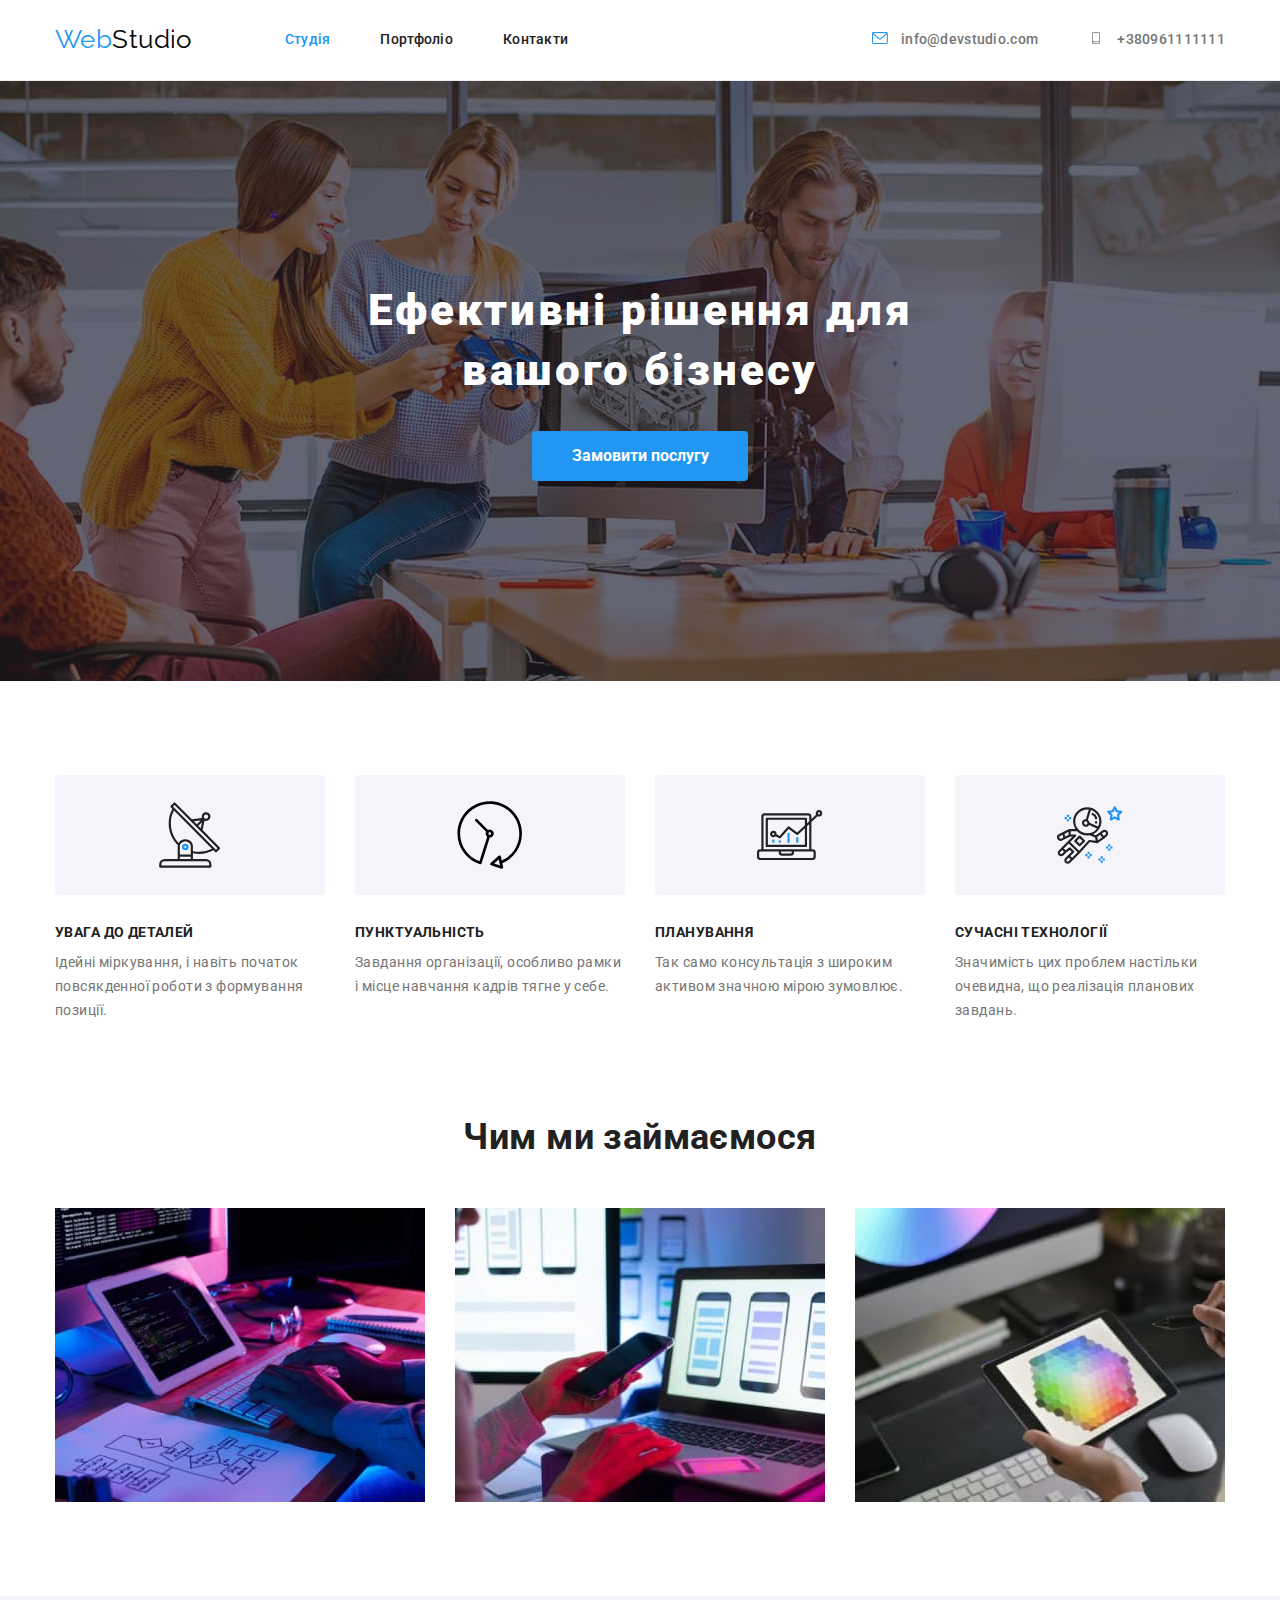
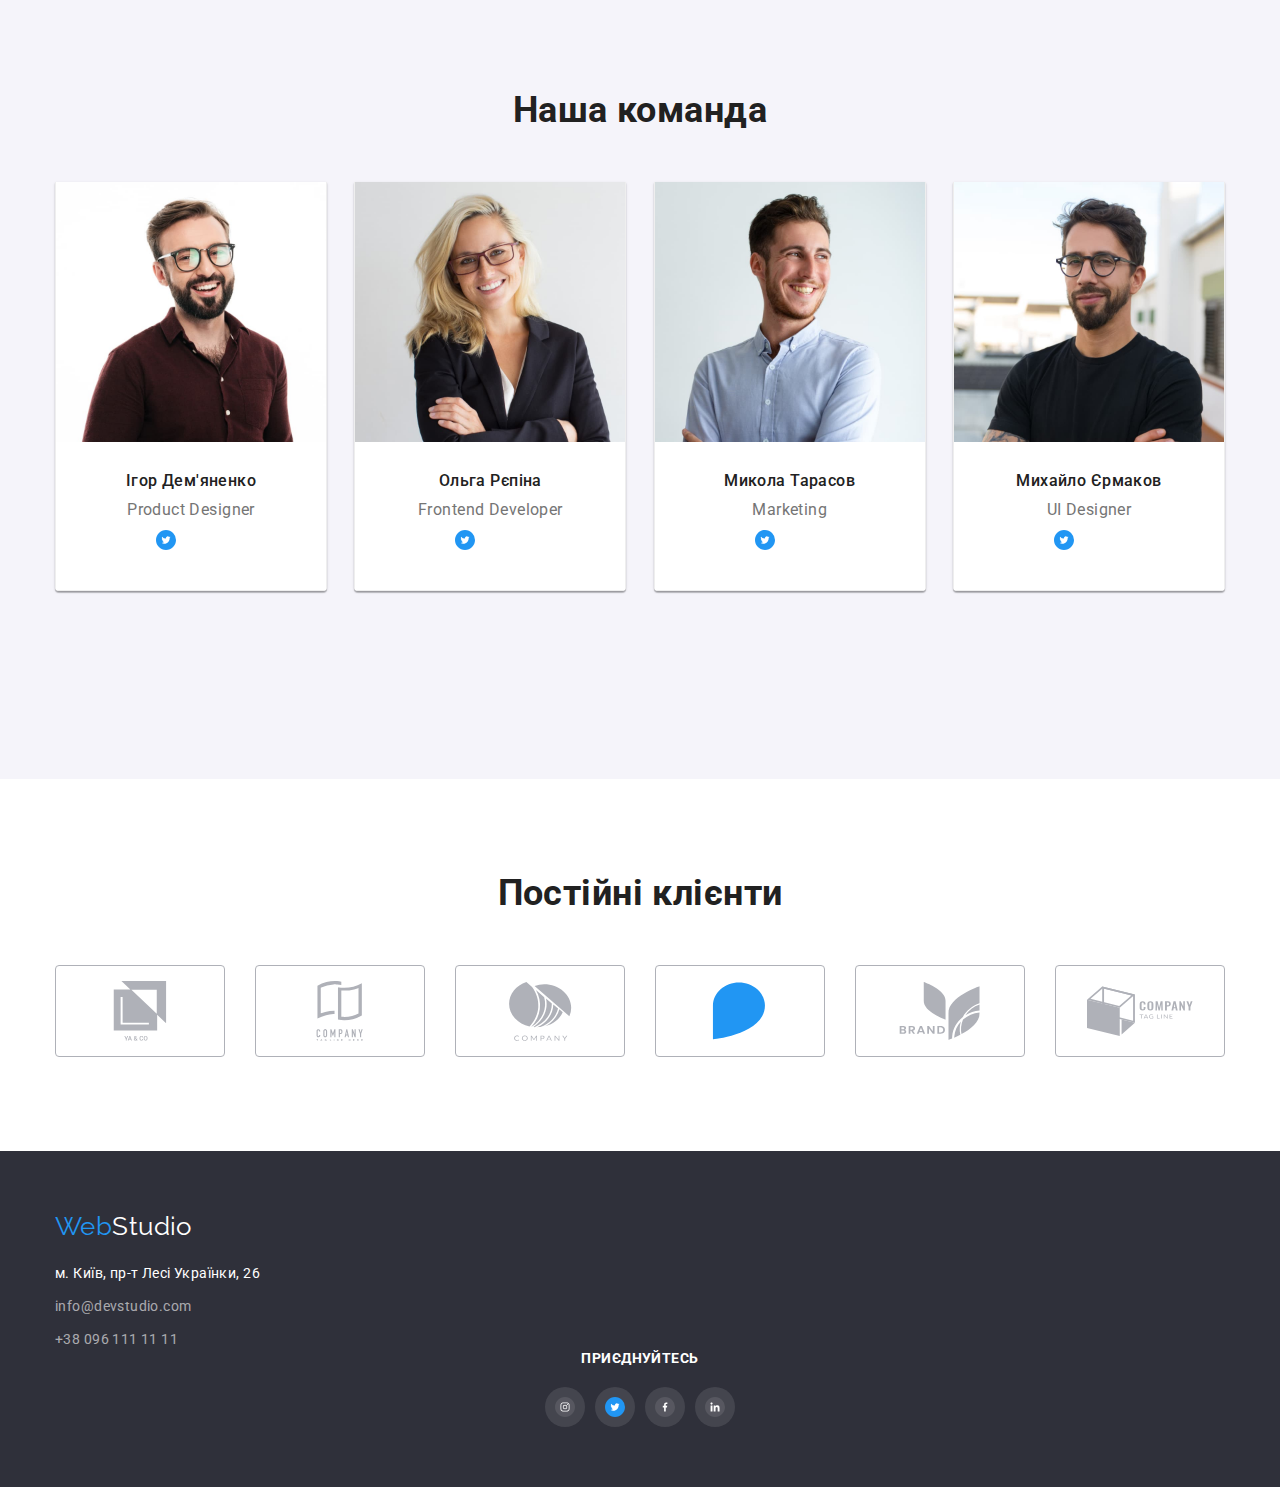
==== index.html @ 68fe1e09 "goit-markup-hw-04" ====
<!DOCTYPE html>
<html lang="uk">
  <head>
    <meta charset="UTF-8" />
    <meta http-equiv="X-UA-Compatible" content="IE=edge" />
    <meta name="viewport" content="width=device-width, initial-scale=1.0" />
    <title>Студія</title>
    <link rel="preconnect" href="https://fonts.googleapis.com" />
    <link rel="preconnect" href="https://fonts.gstatic.com" crossorigin />
    <link
      href="https://fonts.googleapis.com/css2?family=Raleway:wght@700&family=Roboto:wght@400;500;700;900&display=swap"
      rel="stylesheet"
    />
    <link rel="stylesheet" href="./css/styles.css" />
  </head>

  <body>
    <!-- Header -->
    <header class="header-section">
      <div class="container main-nav">
        <nav class="nav">
          <a href="index.html" class="logo"
            >Web<span class="studio">Studio</span></a
          >
          <!--Menu-->
          <ul class="list site-nav">
            <li class="point">
              <a href="index.html" class="link current">Студія</a>
            </li>
            <li class="point">
              <a href="portfolio.html" class="link">Портфоліо</a>
            </li>
            <li class="point">
              <a href="index.html" class="link">Контакти</a>
            </li>
          </ul>
        </nav>
        <ul class="contacts-nav list">
          <li class="point">
            <a href="“mailto:info@devstudio.com”" class="contacts">
              <svg class="contact-icon list" width="16px" height="12px">
                <use href="./images/icons.svg.svg#icon-mail"></use>
              </svg>
              info@devstudio.com</a
            >
          </li>
          <li class="point">
            <a href="“tel:+380961111111”" class="contacts">
              <svg class="contact-icon list" width="16px" height="12px">
                <use href="./images/icons.svg.svg#icon-smartphone"></use>
              </svg>
              +380961111111</a
            >
          </li>
        </ul>
      </div>
    </header>
    <main>
      <section class="hero overlay">
        <div>
          <h1 class="hero-title">
            Ефективні рішення для<br />
            вашого бізнесу
          </h1>
          <button type="button" class="button-second">Замовити послугу</button>
        </div>
      </section>
      <section class="features">
        <div class="container">
          <h2 class="visually-hidden">Переваги</h2>
          <ul class="features-list list">
            <li class="point">
              <div class="icon-features">
                <svg class="" width="65.32px" height="70px">
                  <use href="./images/icons.svg.svg#icon-antenna"></use>
                </svg>
              </div>
              <h3 class="title">УВАГА ДО ДЕТАЛЕЙ</h3>
              <p>
                Ідейні міркування, і навіть початок повсякденної роботи з
                формування позиції.
              </p>
            </li>
            <li class="point">
              <div class="icon-features">
                <svg class="" width="65.32px" height="70px">
                  <use href="./images/icons.svg.svg#icon-vector"></use>
                </svg>
              </div>
              <h3 class="title">ПУНКТУАЛЬНІСТЬ</h3>
              <p>
                Завдання організації, особливо рамки і місце навчання кадрів
                тягне у себе.
              </p>
            </li>
            <li class="point">
              <div class="icon-features">
                <svg class="" width="65.32px" height="70px">
                  <use href="./images/icons.svg.svg#icon-diagram"></use>
                </svg>
              </div>
              <h3 class="title">ПЛАНУВАННЯ</h3>
              <p>
                Так само консультація з широким активом значною мірою зумовлює.
              </p>
            </li>
            <li class="point">
              <div class="icon-features">
                <svg class="" width="65.32px" height="70px">
                  <use href="./images/icons.svg.svg#icon-astronaut"></use>
                </svg>
              </div>
              <h3 class="title">СУЧАСНІ ТЕХНОЛОГІЇ</h3>
              <p>
                Значимість цих проблем настільки очевидна, що реалізація
                планових завдань.
              </p>
            </li>
          </ul>
        </div>
      </section>
      <section class="aboutstudio">
        <div class="container">
          <h2 class="second-title">Чим ми займаємося</h2>
          <ul class="about-list list">
            <li class="about-point">
              <img src="./images/box1.jpg" alt="box1" width="370" />
            </li>
            <li class="about-point">
              <img src="./images/box2.jpg" alt="box2" width="370" />
            </li>
            <li class="about-point">
              <img src="./images/box3.jpg" alt="box3" width="370" />
            </li>
          </ul>
        </div>
      </section>
      <section class="aboutworkers">
        <div class="container">
          <h2 class="second-title">Наша команда</h2>
          <div class="team-group">
            <ul class="team-list list">
              <li class="point-worker">
                <img
                  class="worker-image"
                  src="./images/img.jpg"
                  alt="Ігор"
                  width="270"
                />
                <div class="worker">
                  <h3 class="title">Ігор Дем'яненко</h3>
                  <p class="profession">Product Designer</p>
                  <ul class="social-list list">
                    <li class="social-item">
                      <a href="" class="social-link">
                        <svg class="" width="20px" height="20px">
                          <use
                            href="./images/icons.svg.svg#icon-instagram"
                          ></use>
                        </svg>
                      </a>
                    </li>
                    <li class="social-item">
                      <a href="" class="social-link">
                        <svg class="" width="20px" height="20px">
                          <use href="./images/icons.svg.svg#icon-twitter"></use>
                        </svg>
                      </a>
                    </li>
                    <li class="social-item">
                      <a href="" class="social-link">
                        <svg class="" width="20px" height="20px">
                          <use
                            href="./images/icons.svg.svg#icon-facebook"
                          ></use>
                        </svg>
                      </a>
                    </li>
                    <li class="social-item">
                      <a href="" class="social-link">
                        <svg class="" width="20px" height="20px">
                          <use
                            href="./images/icons.svg.svg#icon-linkedin"
                          ></use>
                        </svg>
                      </a>
                    </li>
                  </ul>
                </div>
              </li>
              <li class="point-worker">
                <img
                  class="worker-image"
                  src="./images/img1.jpg"
                  alt="Ольга"
                  width="270"
                />
                <div class="worker">
                  <h3 class="title">Ольга Рєпіна</h3>
                  <p class="profession">Frontend Developer</p>
                  <ul class="social-list list">
                    <li class="social-item">
                      <a href="" class="social-link">
                        <svg class="" width="20px" height="20px">
                          <use
                            href="./images/icons.svg.svg#icon-instagram"
                          ></use>
                        </svg>
                      </a>
                    </li>
                    <li class="social-item">
                      <a href="" class="social-link">
                        <svg class="" width="20px" height="20px">
                          <use href="./images/icons.svg.svg#icon-twitter"></use>
                        </svg>
                      </a>
                    </li>
                    <li class="social-item">
                      <a href="" class="social-link">
                        <svg class="" width="20px" height="20px">
                          <use
                            href="./images/icons.svg.svg#icon-facebook"
                          ></use>
                        </svg>
                      </a>
                    </li>
                    <li class="social-item">
                      <a href="" class="social-link">
                        <svg class="" width="20px" height="20px">
                          <use
                            href="./images/icons.svg.svg#icon-linkedin"
                          ></use>
                        </svg>
                      </a>
                    </li>
                  </ul>
                </div>
              </li>
              <li class="point-worker">
                <img
                  class="worker-image"
                  src="./images/img2.jpg"
                  alt="Микола"
                  width="270"
                />
                <div class="worker">
                  <h3 class="title">Микола Тарасов</h3>
                  <p class="profession">Marketing</p>
                  <ul class="social-list list">
                    <li class="social-item">
                      <a href="" class="social-link">
                        <svg class="" width="20px" height="20px">
                          <use
                            href="./images/icons.svg.svg#icon-instagram"
                          ></use>
                        </svg>
                      </a>
                    </li>
                    <li class="social-item">
                      <a href="" class="social-link">
                        <svg class="" width="20px" height="20px">
                          <use href="./images/icons.svg.svg#icon-twitter"></use>
                        </svg>
                      </a>
                    </li>
                    <li class="social-item">
                      <a href="" class="social-link">
                        <svg class="" width="20px" height="20px">
                          <use
                            href="./images/icons.svg.svg#icon-facebook"
                          ></use>
                        </svg>
                      </a>
                    </li>
                    <li class="social-item">
                      <a href="" class="social-link">
                        <svg class="" width="20px" height="20px">
                          <use
                            href="./images/icons.svg.svg#icon-linkedin"
                          ></use>
                        </svg>
                      </a>
                    </li>
                  </ul>
                </div>
              </li>
              <li class="point-worker">
                <img
                  class="worker-image"
                  src="./images/img3.jpg"
                  alt="Михайло"
                  width="270"
                />
                <div class="worker">
                  <h3 class="title">Михайло Єрмаков</h3>
                  <p class="profession">UI Designer</p>
                  <ul class="social-list list">
                    <li class="social-item">
                      <a href="" class="social-link">
                        <svg class="" width="20px" height="20px">
                          <use
                            href="./images/icons.svg.svg#icon-instagram"
                          ></use>
                        </svg>
                      </a>
                    </li>
                    <li class="social-item">
                      <a href="" class="social-link">
                        <svg class="" width="20px" height="20px">
                          <use href="./images/icons.svg.svg#icon-twitter"></use>
                        </svg>
                      </a>
                    </li>
                    <li class="social-item">
                      <a href="" class="social-link">
                        <svg class="" width="20px" height="20px">
                          <use
                            href="./images/icons.svg.svg#icon-facebook"
                          ></use>
                        </svg>
                      </a>
                    </li>
                    <li class="social-item">
                      <a href="" class="social-link">
                        <svg class="" width="20px" height="20px">
                          <use
                            href="./images/icons.svg.svg#icon-linkedin"
                          ></use>
                        </svg>
                      </a>
                    </li>
                  </ul>
                </div>
              </li>
            </ul>
          </div>
        </div>
      </section>
      <section class="clients section">
        <div class="container">
          <h2 class="second-title">Постійні клієнти</h2>
          <ul class="clients-list list">
            <li class="clients-item">
              <a href="" class="clients-link">
                <svg class="" width="106px" height="60px">
                  <use href="./images/icons.svg.svg#icon-group"></use>
                </svg>
              </a>
            </li>
            <li class="clients-item">
              <a href="" class="clients-link">
                <svg class="" width="106px" height="60px">
                  <use href="./images/icons.svg.svg#icon-group1"></use>
                </svg>
              </a>
            </li>
            <li class="clients-item">
              <a href="" class="clients-link">
                <svg class="" width="106px" height="60px">
                  <use href="./images/icons.svg.svg#icon-group2"></use>
                </svg>
              </a>
            </li>
            <li class="clients-item">
              <a href="" class="clients-link">
                <svg class="" width="106px" height="60px">
                  <use href="./images/icons.svg.svg#icon-group3"></use>
                </svg>
              </a>
            </li>
            <li class="clients-item">
              <a href="" class="clients-link">
                <svg class="" width="106px" height="60px">
                  <use href="./images/icons.svg.svg#icon-group4"></use>
                </svg>
              </a>
            </li>
            <li class="clients-item">
              <a href="" class="clients-link">
                <svg class="" width="106px" height="60px">
                  <use href="./images/icons.svg.svg#icon-group5"></use>
                </svg>
              </a>
            </li>
          </ul>
        </div>
      </section>
    </main>
    <footer class="footer">
      <div class="container">
        <div class="footer-contact">
          <a href="index.html" class="logo"
            >Web<span class="studio">Studio</span></a
          >
          <address>
            <ul class="contact list">
              <li class="address-footer list">
                <a
                  href="https://goo.gl/maps/FLeEGHx3J3ZAgPzL9"
                  target="_blank"
                  rel="noopener noreferrer nofollow"
                  >м. Київ, пр-т Лесі Українки, 26</a
                >
              </li>
              <li class="mailme-footer list">
                <a href="mailto:info@devstudio.com">info@devstudio.com</a>
              </li>
              <li class="contacts-footer list">
                <a href="tel:+38 096 111 11 11">+38 096 111 11 11</a>
              </li>
            </ul>
          </address>
        </div>
        <div class="footer-social">
          <h2 class="second-title">приєднуйтесь</h2>
          <ul class="social-list list">
            <li class="social-item">
              <a href="" class="social-link">
                <svg class="" width="20px" height="20px">
                  <use href="./images/icons.svg.svg#icon-instagram"></use>
                </svg>
              </a>
            </li>
            <li class="social-item">
              <a href="" class="social-link">
                <svg class="" width="20px" height="20px">
                  <use href="./images/icons.svg.svg#icon-twitter"></use>
                </svg>
              </a>
            </li>
            <li class="social-item">
              <a href="" class="social-link">
                <svg class="" width="20px" height="20px">
                  <use href="./images/icons.svg.svg#icon-facebook"></use>
                </svg>
              </a>
            </li>
            <li class="social-item">
              <a href="" class="social-link">
                <svg class="" width="20px" height="20px">
                  <use href="./images/icons.svg.svg#icon-linkedin"></use>
                </svg>
              </a>
            </li>
          </ul>
        </div>
      </div>
    </footer>
  </body>
</html>
---- css/styles.css ----
:root {
  --main-text-color: #757575;
  --title-text-color: #212121;
  --accent-color: #2196f3;
  --primary-color-white: #ffffff;
  --color-black: #000;
  --second-background-color: #f5f4fa;
  --footer-contact-color: rgba(255, 255, 255, 0.6);
  --first-background-color: #188ce8;
  --icon-color: #afb1b8;
}

*,
*::after,
*::before {
  box-sizing: inherit;
}

h1,
h2,
h3,
h4,
h5,
h6,
p {
  margin-top: 0;
}

img {
  display: block;
  max-width: 100%;
  height: auto;
}

html {
  box-sizing: border-box;
}

body {
  background: #ffffff;
  color: var(--main-text-color);
  font-size: 14px;
  font-family: "Roboto", sans-serif;
  letter-spacing: 0.03em;
  margin: 0px;
}

.logo {
  color: var(--accent-color);
  font-family: "Raleway", sans-serif;
  font-size: 26px;
  line-height: 1.19;
  text-decoration: none;
}

.studio {
  color: var(--color-black);
}

.list {
  list-style: none;
  padding: 0;
  margin: 0;
}

.section {
  padding-top: 94px;
  padding-bottom: 94px;
}

header {
  background-color: var(--primary-color-white);
  border-bottom: 1px solid #ececec;
}

.main-nav,
.site-nav,
.nav,
.contacts-nav {
  display: flex;
}

.main-nav {
  align-items: center;
}

.main-nav .logo {
  margin-right: 93px;
  padding-top: 24px;
  padding-bottom: 25px;
}

.site-nav .point a {
  display: block;
  padding-top: 32px;
  padding-bottom: 32px;
}

.site-nav .point + .point {
  margin-left: 50px;
}

.contacts-nav .point + .point {
  margin-left: 50px;
}

.contacts-nav {
  margin-left: auto;
}

.contacts-nav .contacts {
  display: block;
  padding-top: 32px;
  padding-bottom: 32px;
}

.site-nav .link {
  color: var(--title-text-color);
  font-weight: 500;
  line-height: 1.14;
  letter-spacing: 0.02em;
  text-decoration: none;
}

.site-nav .link:hover,
.site-nav .link:focus {
  color: var(--accent-color);
}

.site-nav .link.current {
  color: var(--accent-color);
}

.contacts-nav .contacts {
  color: var(--main-text-color);
  font-weight: 500;
  line-height: 1.14;
  letter-spacing: 0.02em;
  text-decoration: none;
}

.contacts-nav .contacts:hover,
.contacts-nav .contacts:focus {
  color: var(--accent-color);
}

.contact-icon {
  fill: currentColor;
  margin-right: 10px;
  align-items: center;
  justify-content: center;
}

.hero {
  padding-top: 200px;
  padding-bottom: 200px;
}

.hero {
  text-align: center;
  background: #2f303a;
}

.overlay {
  max-width: 1600px;
  height: 600px;
  margin-left: auto;
  margin-right: auto;
  background-image: linear-gradient(
      to right,
      rgba(47, 48, 58, 0.4),
      rgba(47, 48, 58, 0.4)
    ),
    url("../images/bcg.jpg");
  background-size: cover;
  background-repeat: no-repeat;
  background-position: center;
}

.hero-title {
  color: var(--primary-color-white);
  font-weight: 900;
  font-size: 44px;
  line-height: 1.36;
  letter-spacing: 0.06em;
  margin-top: 0;
  margin-bottom: 30px;
}

.hero .button {
  font-family: inherit;
  font-size: 16px;
  line-height: 1.87;
  letter-spacing: 0.06em;
  cursor: pointer;
  padding: 10px 32px;
  min-width: 216px;
  border: transparent;
}

.visually-hidden {
  position: absolute;
  width: 1px;
  height: 1px;
  margin: -1px;
  border: 0;
  padding: 0;
  white-space: nowrap;
  clip-path: inset(100%);
  clip: rect(0 0 0 0);
  overflow: hidden;
}

.features {
  padding-top: 94px;
  padding-bottom: 94px;
}

.features-list {
  display: flex;
}

.features-list .point + .point {
  margin-left: 30px;
}

.features-list .title {
  color: var(--title-text-color);
  font-size: 14px;
  line-height: 1.14;
  margin-top: 0;
  margin-bottom: 10px;
  min-width: 270px;
}

.features-list p {
  line-height: 1.71;
  margin-top: 0;
  margin-bottom: 0;
}

.icon-features {
  display: flex;
  margin-bottom: 30px;
  height: 120px;
  align-items: center;
  justify-content: center;
  background-color: var(--second-background-color);
  border-radius: 4px;
}

.aboutstudio {
  padding-bottom: 94px;
}

.aboutworkers {
  background: #f5f4fa;
  padding-top: 94px;
  padding-bottom: 94px;
}

.team-list {
  display: flex;
  justify-content: space-between;
}

.team-group .team-list .point + .point {
  margin-left: 30px;
}

.team-group .worker {
  padding-top: 30px;
  padding-bottom: 30px;
  background-color: var(--primary-color-white);
}

.second-title {
  color: var(--title-text-color);
  font-size: 36px;
  line-height: 1.16;
  text-decoration: none;
  text-align: center;
  margin-bottom: 50px;
}

.about-list {
  display: flex;
  justify-content: center;
}

.about-point:not(:last-child) {
  margin-right: 30px;
}

.point-worker {
  border: 1px solid #eeeeee;
  border-top: none;
  box-shadow: 0px 1px 3px rgba(0, 0, 0, 0.12), 0px 1px 1px rgba(0, 0, 0, 0.14),
    0px 2px 1px rgba(0, 0, 0, 0.2);
  border-radius: 0px 0px 4px 4px;
}

.team-list {
  padding-bottom: 94px;
}

.team-list .title {
  color: var(--title-text-color);
  font-weight: 500;
  font-size: 16px;
  line-height: 1.18;
  text-align: center;
  margin-top: 0;
  margin-bottom: 10px;
}

.profession {
  color: var(--main-text-color);
  font-weight: 400;
  font-size: 16px;
  line-height: 1.18;
}

.team-list p {
  font-size: 16px;
  line-height: 1.18;
  text-align: center;
  margin-top: 0;
  margin-bottom: 0;
}

.social-list {
  display: flex;
  justify-content: center;
}

.social-item + .social-item {
  margin-left: 10px;
}

.social-link {
  display: flex;
  width: 40px;
  height: 40px;
  justify-content: center;
  align-items: center;
  fill: var(--icon-color);
}

.social-link:hover,
.social-link:focus {
  cursor: pointer;
  background-color: var(--accent-color);
  border-radius: 50%;
  fill: var(--primary-color-white);
}

.clients-item + .clients-item {
  margin-left: 30px;
}

.clients-list {
  display: flex;
}

.clients-link {
  display: flex;
  width: 170px;
  height: 92px;
  justify-content: center;
  align-items: center;
  border: 1px solid var(--icon-color);
  border-radius: 4px;
  fill: var(--icon-color);
}

.clients-link:hover,
.clients-link:focus {
  cursor: pointer;
  border: 1px solid var(--accent-color);
  border-radius: 4px;
  fill: var(--accent-color);
}

.footer {
  background: #2f303a;
  padding-top: 60px;
  padding-bottom: 60px;
}

.footer .logo {
  display: inline-block;
  margin-bottom: 20px;
}

.footer .studio {
  color: var(--primary-color-white);
}

.contact.list a:hover,
.contact.list a:focus {
  color: var(--accent-color);
}

.footer .address-footer a {
  font-style: normal;
  color: var(--primary-color-white);
  line-height: 1.71;
  text-decoration: none;
}

.footer .contacts-footer a {
  font-style: normal;
  color: var(--footer-contact-color);
  line-height: 1.71;
  text-decoration: none;
}

.footer .mailme-footer a {
  font-style: normal;
  color: var(--footer-contact-color);
  line-height: 1.71;
  text-decoration: none;
}

.address-footer {
  margin-bottom: 9px;
}

.mailme-footer {
  margin-bottom: 9px;
}

.footer-contact {
  margin-right: 70px;
}

.footer .second-title {
  font-family: inherit;
  color: var(--primary-color-white);
  font-weight: 700;
  font-size: 14px;
  line-height: 1.14;
  letter-spacing: 0.03em;
  text-transform: uppercase;
  margin-bottom: 20px;
}

.footer-social .social-link {
  fill: var(--primary-color-white);
  background-color: rgba(255, 255, 255, 0.1);
  border-radius: 50%;
}

.footer-social .social-link:hover,
.footer-social .social-link:focus {
  cursor: pointer;
  background-color: var(--accent-color);
}

.button {
  color: var(--primary-color-white);
  background-color: var(--accent-color);
  font-family: inherit;
  cursor: pointer;
  display: inline-block;
  padding: 6px 22px;
  min-width: 73px;
  text-align: center;
}

.button-primary {
  color: var(--title-text-color);
  background-color: var(--second-bg-color);
  cursor: pointer;
  font-family: inherit;
  font-weight: 500;
  font-size: 16px;
  line-height: 1.62;
  padding: 6px 25px;

  border: 0;
  border-color: none;
  border-radius: 4px;
  background: #f5f5f5;
}

.button-second {
  font-family: inherit;
  color: var(--primary-color-white);
  background-color: var(--accent-color);
  cursor: pointer;
  font-size: 16px;
  line-height: 1.87;
  font-weight: 700;
  min-width: 216px;
  height: 50px;

  border: 1px transparent;
  justify-content: center;
  border-radius: 4px;
}

.hero .button-second:hover,
.hero .button-second:focus {
  background-color: var(--first-background-color);
  cursor: pointer;
}

.projects.list .point + .point {
  padding-left: 8px;
}

.projects.list .button {
  font-weight: 500;
  font-size: 16px;
  line-height: 1.62;
}

.projects.list .button-primary:hover,
.projects.list .button-primary:focus {
  color: var(--primary-color-white);
  background-color: var(--accent-color);
  cursor: pointer;
  border: none;
  box-shadow: 0px 3px 1px rgba(0, 0, 0, 0.1), 0px 1px 2px rgba(0, 0, 0, 0.08),
    0px 2px 2px rgba(0, 0, 0, 0.12);
}

.projects.list {
  display: flex;
  justify-content: center;
  margin-bottom: 50px;
}

.projects.list .button {
  border-color: transparent;
}

.applications {
  padding-top: 94px;
  padding-bottom: 94px;
}

.applications-list {
  display: flex;
  flex-wrap: wrap;
  gap: 30px;
  justify-content: center;
  align-content: center;
}

.applications-list a {
  text-decoration: none;
}

.applications-list .aboutapp {
  padding-top: 20px;
  padding-right: 24px;
  padding-bottom: 20px;
  padding-left: 24px;

  border-bottom: 1px solid #eeeeee;
  border-right: 1px solid #eeeeee;
  border-left: 1px solid #eeeeee;
}

.applications-list .point:nth-last-child(-n + 3) {
  margin-bottom: 0;
}

.applications-list .point:nth-child(3n) {
  margin-right: 0;
}

.applications-list .image {
  display: block;
}

.applications-list .point {
  width: calc((100% - 60px) / 3);
}

.applications-list .point {
  background: #ffffff;
}

.applications-list .second-title {
  color: var(--title-text-color);
  font-size: 18px;
  line-height: 2;
  font-family: inherit;
  letter-spacing: 0.06em;

  margin-bottom: 4px;
  text-align: left;
}

.applications-list .third-title {
  font-weight: 400;
  color: var(--main-text-color);
  font-size: 16px;
  font-family: inherit;

  line-height: 1.87;
  text-align: left;
}

.container {
  width: 1200px;
  padding-left: 15px;
  padding-right: 15px;
  margin-left: auto;
  margin-right: auto;
}
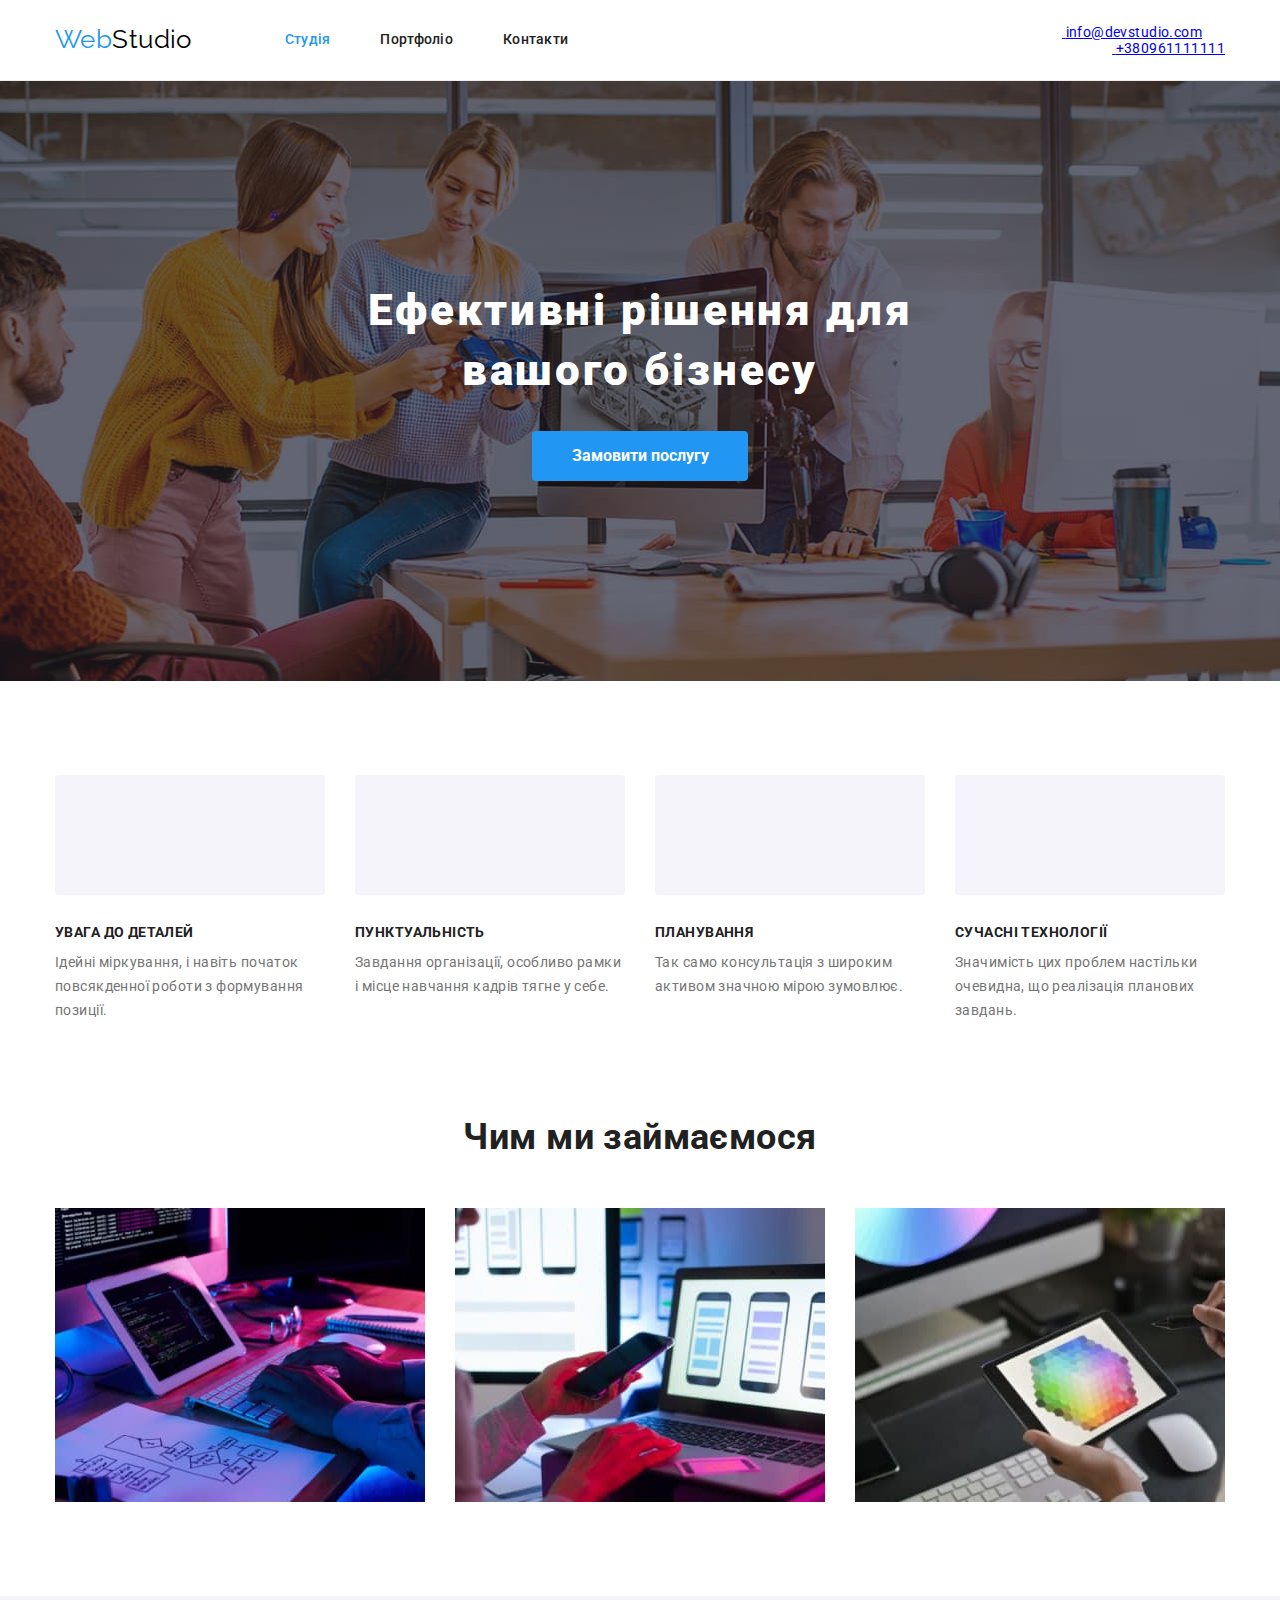
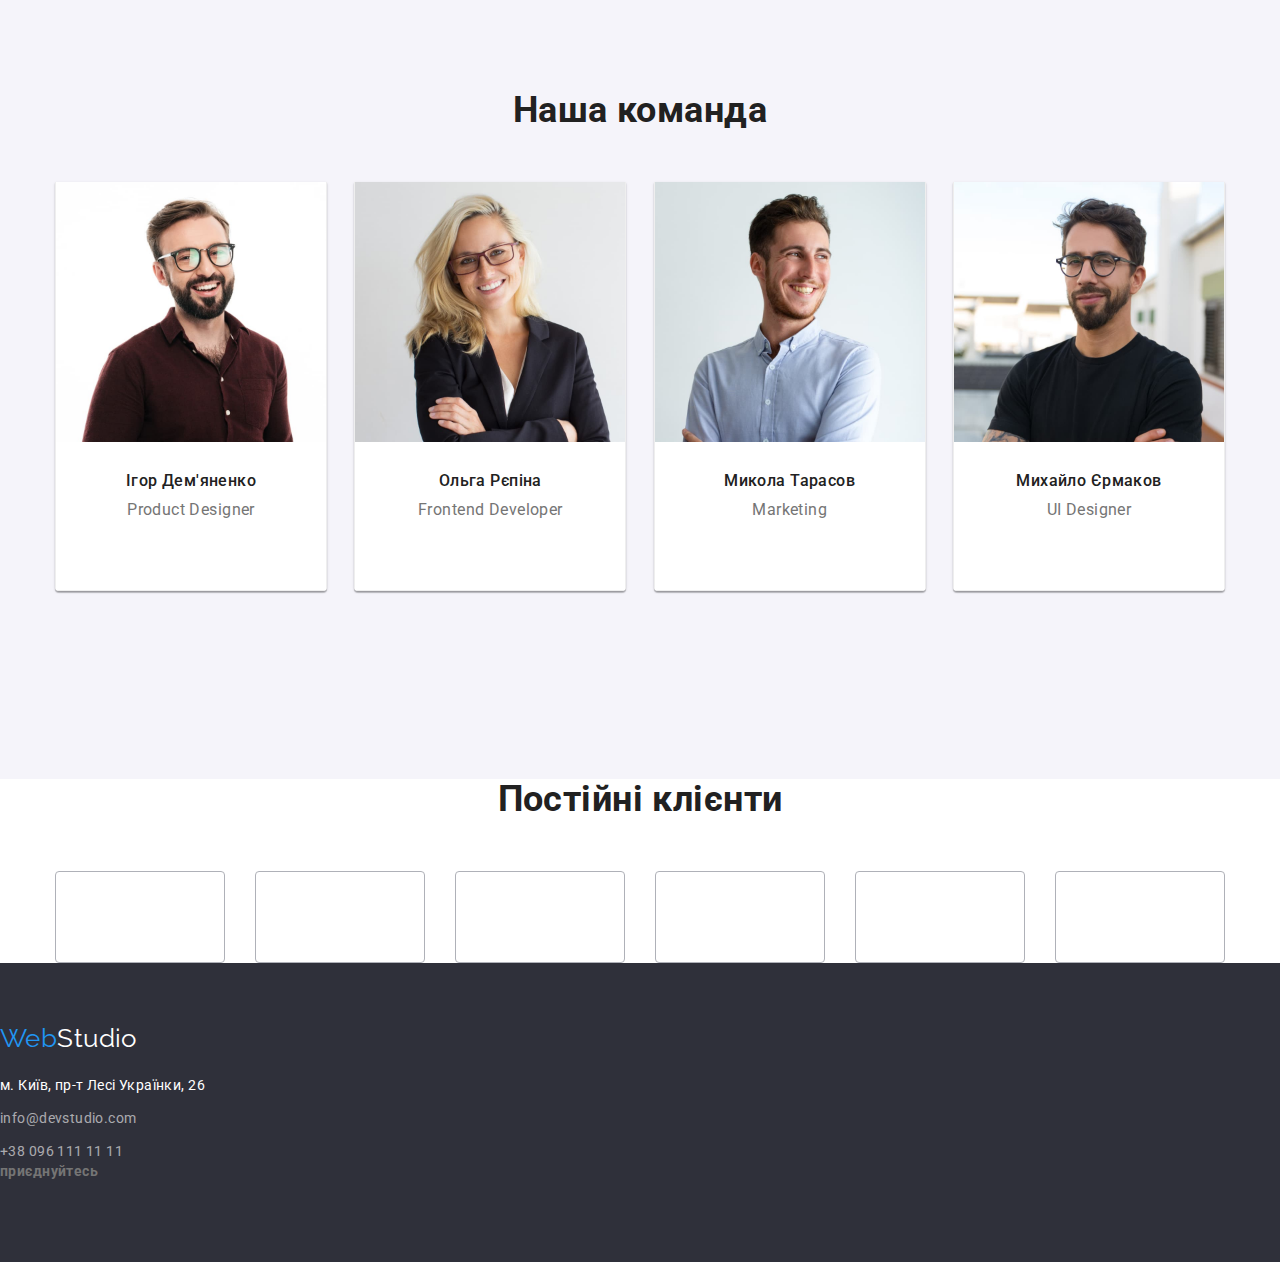
==== commit e409976b: "Update index.html" ====
--- a/index.html
+++ b/index.html
@@ -36,22 +36,27 @@
           </ul>
         </nav>
         <ul class="contacts-nav list">
-          <li class="point">
-            <a href="“mailto:info@devstudio.com”" class="contacts">
-              <svg class="contact-icon list" width="16px" height="12px">
-                <use href="./images/icons.svg.svg#icon-mail"></use>
-              </svg>
-              info@devstudio.com</a
-            >
-          </li>
-          <li class="point">
-            <a href="“tel:+380961111111”" class="contacts">
-              <svg class="contact-icon list" width="16px" height="12px">
-                <use href="./images/icons.svg.svg#icon-smartphone"></use>
-              </svg>
-              +380961111111</a
-            >
-          </li>
+          <div class="contact">
+            <li class="point">
+              <a
+                href="“mailto:info@devstudio.com”"
+                class="contacts-header link"
+              >
+                <svg class="contact-icon link" width="16" height="12">
+                  <use href="./images/icons.svg#icon-mail"></use>
+                </svg>
+                <span class="contact-info"> info@devstudio.com </span>
+              </a>
+            </li>
+            <li class="point">
+              <a href="“tel:+380961111111”" class="contacts-header link">
+                <svg class="contact-icon link" width="16" height="12">
+                  <use href="./images/icons.svg#icon-smartphone"></use>
+                </svg>
+                <span class="contact-info"> +380961111111 </span>
+              </a>
+            </li>
+          </div>
         </ul>
       </div>
     </header>
@@ -71,8 +76,8 @@
           <ul class="features-list list">
             <li class="point">
               <div class="icon-features">
-                <svg class="" width="65.32px" height="70px">
-                  <use href="./images/icons.svg.svg#icon-antenna"></use>
+                <svg class="" width="70" height="70">
+                  <use href="./images/icons.svg#icon-antenna"></use>
                 </svg>
               </div>
               <h3 class="title">УВАГА ДО ДЕТАЛЕЙ</h3>
@@ -83,8 +88,8 @@
             </li>
             <li class="point">
               <div class="icon-features">
-                <svg class="" width="65.32px" height="70px">
-                  <use href="./images/icons.svg.svg#icon-vector"></use>
+                <svg class="" width="70" height="70">
+                  <use href="./images/icons.svg#icon-clock"></use>
                 </svg>
               </div>
               <h3 class="title">ПУНКТУАЛЬНІСТЬ</h3>
@@ -95,8 +100,8 @@
             </li>
             <li class="point">
               <div class="icon-features">
-                <svg class="" width="65.32px" height="70px">
-                  <use href="./images/icons.svg.svg#icon-diagram"></use>
+                <svg class="" width="70" height="70">
+                  <use href="./images/icons.svg#icon-diagram"></use>
                 </svg>
               </div>
               <h3 class="title">ПЛАНУВАННЯ</h3>
@@ -106,8 +111,8 @@
             </li>
             <li class="point">
               <div class="icon-features">
-                <svg class="" width="65.32px" height="70px">
-                  <use href="./images/icons.svg.svg#icon-astronaut"></use>
+                <svg class="" width="70" height="70">
+                  <use href="./images/icons.svg#icon-astronaut"></use>
                 </svg>
               </div>
               <h3 class="title">СУЧАСНІ ТЕХНОЛОГІЇ</h3>
@@ -153,35 +158,29 @@
                   <ul class="social-list list">
                     <li class="social-item">
                       <a href="" class="social-link">
-                        <svg class="" width="20px" height="20px">
-                          <use
-                            href="./images/icons.svg.svg#icon-instagram"
-                          ></use>
-                        </svg>
-                      </a>
-                    </li>
-                    <li class="social-item">
-                      <a href="" class="social-link">
-                        <svg class="" width="20px" height="20px">
-                          <use href="./images/icons.svg.svg#icon-twitter"></use>
-                        </svg>
-                      </a>
-                    </li>
-                    <li class="social-item">
-                      <a href="" class="social-link">
-                        <svg class="" width="20px" height="20px">
-                          <use
-                            href="./images/icons.svg.svg#icon-facebook"
-                          ></use>
-                        </svg>
-                      </a>
-                    </li>
-                    <li class="social-item">
-                      <a href="" class="social-link">
-                        <svg class="" width="20px" height="20px">
-                          <use
-                            href="./images/icons.svg.svg#icon-linkedin"
-                          ></use>
+                        <svg class="social-icon" width="20" height="20">
+                          <use href="./images/icons.svg#icon-instagram"></use>
+                        </svg>
+                      </a>
+                    </li>
+                    <li class="social-item">
+                      <a href="" class="social-link">
+                        <svg class="social-icon" width="20" height="20">
+                          <use href="./images/icons.svg#icon-twitter"></use>
+                        </svg>
+                      </a>
+                    </li>
+                    <li class="social-item">
+                      <a href="" class="social-link">
+                        <svg class="social-icon" width="20" height="20">
+                          <use href="./images/icons.svg#icon-facebook"></use>
+                        </svg>
+                      </a>
+                    </li>
+                    <li class="social-item">
+                      <a href="" class="social-link">
+                        <svg class="social-icon" width="20" height="20">
+                          <use href="./images/icons.svg#icon-linkedin"></use>
                         </svg>
                       </a>
                     </li>
@@ -201,35 +200,29 @@
                   <ul class="social-list list">
                     <li class="social-item">
                       <a href="" class="social-link">
-                        <svg class="" width="20px" height="20px">
-                          <use
-                            href="./images/icons.svg.svg#icon-instagram"
-                          ></use>
-                        </svg>
-                      </a>
-                    </li>
-                    <li class="social-item">
-                      <a href="" class="social-link">
-                        <svg class="" width="20px" height="20px">
-                          <use href="./images/icons.svg.svg#icon-twitter"></use>
-                        </svg>
-                      </a>
-                    </li>
-                    <li class="social-item">
-                      <a href="" class="social-link">
-                        <svg class="" width="20px" height="20px">
-                          <use
-                            href="./images/icons.svg.svg#icon-facebook"
-                          ></use>
-                        </svg>
-                      </a>
-                    </li>
-                    <li class="social-item">
-                      <a href="" class="social-link">
-                        <svg class="" width="20px" height="20px">
-                          <use
-                            href="./images/icons.svg.svg#icon-linkedin"
-                          ></use>
+                        <svg class="social-icon" width="20" height="20">
+                          <use href="./images/icons.svg#icon-instagram"></use>
+                        </svg>
+                      </a>
+                    </li>
+                    <li class="social-item">
+                      <a href="" class="social-link">
+                        <svg class="social-icon" width="20" height="20">
+                          <use href="./images/icons.svg#icon-twitter"></use>
+                        </svg>
+                      </a>
+                    </li>
+                    <li class="social-item">
+                      <a href="" class="social-link">
+                        <svg class="social-icon" width="20" height="20">
+                          <use href="./images/icons.svg#icon-facebook"></use>
+                        </svg>
+                      </a>
+                    </li>
+                    <li class="social-item">
+                      <a href="" class="social-link">
+                        <svg class="social-icon" width="20" height="20">
+                          <use href="./images/icons.svg#icon-linkedin"></use>
                         </svg>
                       </a>
                     </li>
@@ -249,35 +242,29 @@
                   <ul class="social-list list">
                     <li class="social-item">
                       <a href="" class="social-link">
-                        <svg class="" width="20px" height="20px">
-                          <use
-                            href="./images/icons.svg.svg#icon-instagram"
-                          ></use>
-                        </svg>
-                      </a>
-                    </li>
-                    <li class="social-item">
-                      <a href="" class="social-link">
-                        <svg class="" width="20px" height="20px">
-                          <use href="./images/icons.svg.svg#icon-twitter"></use>
-                        </svg>
-                      </a>
-                    </li>
-                    <li class="social-item">
-                      <a href="" class="social-link">
-                        <svg class="" width="20px" height="20px">
-                          <use
-                            href="./images/icons.svg.svg#icon-facebook"
-                          ></use>
-                        </svg>
-                      </a>
-                    </li>
-                    <li class="social-item">
-                      <a href="" class="social-link">
-                        <svg class="" width="20px" height="20px">
-                          <use
-                            href="./images/icons.svg.svg#icon-linkedin"
-                          ></use>
+                        <svg class="social-icon" width="20" height="20">
+                          <use href="./images/icons.svg#icon-instagram"></use>
+                        </svg>
+                      </a>
+                    </li>
+                    <li class="social-item">
+                      <a href="" class="social-link">
+                        <svg class="social-icon" width="20" height="20">
+                          <use href="./images/icons.svg#icon-twitter"></use>
+                        </svg>
+                      </a>
+                    </li>
+                    <li class="social-item">
+                      <a href="" class="social-link">
+                        <svg class="social-icon" width="20" height="20">
+                          <use href="./images/icons.svg#icon-facebook"></use>
+                        </svg>
+                      </a>
+                    </li>
+                    <li class="social-item">
+                      <a href="" class="social-link">
+                        <svg class="social-icon" width="20" height="20">
+                          <use href="./images/icons.svg#icon-linkedin"></use>
                         </svg>
                       </a>
                     </li>
@@ -297,35 +284,29 @@
                   <ul class="social-list list">
                     <li class="social-item">
                       <a href="" class="social-link">
-                        <svg class="" width="20px" height="20px">
-                          <use
-                            href="./images/icons.svg.svg#icon-instagram"
-                          ></use>
-                        </svg>
-                      </a>
-                    </li>
-                    <li class="social-item">
-                      <a href="" class="social-link">
-                        <svg class="" width="20px" height="20px">
-                          <use href="./images/icons.svg.svg#icon-twitter"></use>
-                        </svg>
-                      </a>
-                    </li>
-                    <li class="social-item">
-                      <a href="" class="social-link">
-                        <svg class="" width="20px" height="20px">
-                          <use
-                            href="./images/icons.svg.svg#icon-facebook"
-                          ></use>
-                        </svg>
-                      </a>
-                    </li>
-                    <li class="social-item">
-                      <a href="" class="social-link">
-                        <svg class="" width="20px" height="20px">
-                          <use
-                            href="./images/icons.svg.svg#icon-linkedin"
-                          ></use>
+                        <svg class="social-icon" width="20" height="20">
+                          <use href="./images/icons.svg#icon-instagram"></use>
+                        </svg>
+                      </a>
+                    </li>
+                    <li class="social-item">
+                      <a href="" class="social-link">
+                        <svg class="social-icon" width="20" height="20">
+                          <use href="./images/icons.svg#icon-twitter"></use>
+                        </svg>
+                      </a>
+                    </li>
+                    <li class="social-item">
+                      <a href="" class="social-link">
+                        <svg class="social-icon" width="20" height="20">
+                          <use href="./images/icons.svg#icon-facebook"></use>
+                        </svg>
+                      </a>
+                    </li>
+                    <li class="social-item">
+                      <a href="" class="social-link">
+                        <svg class="social-icon" width="20" height="20">
+                          <use href="./images/icons.svg#icon-linkedin"></use>
                         </svg>
                       </a>
                     </li>
@@ -336,49 +317,49 @@
           </div>
         </div>
       </section>
-      <section class="clients section">
+      <section class="clients-section">
         <div class="container">
           <h2 class="second-title">Постійні клієнти</h2>
           <ul class="clients-list list">
             <li class="clients-item">
               <a href="" class="clients-link">
-                <svg class="" width="106px" height="60px">
-                  <use href="./images/icons.svg.svg#icon-group"></use>
-                </svg>
-              </a>
-            </li>
-            <li class="clients-item">
-              <a href="" class="clients-link">
-                <svg class="" width="106px" height="60px">
-                  <use href="./images/icons.svg.svg#icon-group1"></use>
-                </svg>
-              </a>
-            </li>
-            <li class="clients-item">
-              <a href="" class="clients-link">
-                <svg class="" width="106px" height="60px">
-                  <use href="./images/icons.svg.svg#icon-group2"></use>
-                </svg>
-              </a>
-            </li>
-            <li class="clients-item">
-              <a href="" class="clients-link">
-                <svg class="" width="106px" height="60px">
-                  <use href="./images/icons.svg.svg#icon-group3"></use>
-                </svg>
-              </a>
-            </li>
-            <li class="clients-item">
-              <a href="" class="clients-link">
-                <svg class="" width="106px" height="60px">
-                  <use href="./images/icons.svg.svg#icon-group4"></use>
-                </svg>
-              </a>
-            </li>
-            <li class="clients-item">
-              <a href="" class="clients-link">
-                <svg class="" width="106px" height="60px">
-                  <use href="./images/icons.svg.svg#icon-group5"></use>
+                <svg class="clients-icon" width="106" height="60">
+                  <use href="./images/icons.svg#icon-logo1"></use>
+                </svg>
+              </a>
+            </li>
+            <li class="clients-item">
+              <a href="" class="clients-link">
+                <svg class="clients-icon" width="106" height="60">
+                  <use href="./images/icons.svg#icon-logo2"></use>
+                </svg>
+              </a>
+            </li>
+            <li class="clients-item">
+              <a href="" class="clients-link">
+                <svg class="clients-icon" width="106" height="60">
+                  <use href="./images/icons.svg#icon-logo3"></use>
+                </svg>
+              </a>
+            </li>
+            <li class="clients-item">
+              <a href="" class="clients-link">
+                <svg class="clients-icon" width="106" height="60">
+                  <use href="./images/icons.svg#icon-logo4"></use>
+                </svg>
+              </a>
+            </li>
+            <li class="clients-item">
+              <a href="" class="clients-link">
+                <svg class="clients-icon" width="106" height="60">
+                  <use href="./images/icons.svg#icon-logo5"></use>
+                </svg>
+              </a>
+            </li>
+            <li class="clients-item">
+              <a href="" class="clients-link">
+                <svg class="clients-icon" width="106" height="60">
+                  <use href="./images/icons.svg#icon-logo6"></use>
                 </svg>
               </a>
             </li>
@@ -387,13 +368,13 @@
       </section>
     </main>
     <footer class="footer">
-      <div class="container">
+      <div class="container-footer">
         <div class="footer-contact">
           <a href="index.html" class="logo"
             >Web<span class="studio">Studio</span></a
           >
           <address>
-            <ul class="contact list">
+            <ul class="footer-contact list">
               <li class="address-footer list">
                 <a
                   href="https://goo.gl/maps/FLeEGHx3J3ZAgPzL9"
@@ -412,33 +393,33 @@
           </address>
         </div>
         <div class="footer-social">
-          <h2 class="second-title">приєднуйтесь</h2>
+          <strong class="second-section">приєднуйтесь</strong>
           <ul class="social-list list">
             <li class="social-item">
-              <a href="" class="social-link">
-                <svg class="" width="20px" height="20px">
-                  <use href="./images/icons.svg.svg#icon-instagram"></use>
+              <a href="" class="social-link-footer">
+                <svg class="icon-footer" width="20" height="20">
+                  <use href="./images/icons.svg#icon-instagram"></use>
                 </svg>
               </a>
             </li>
             <li class="social-item">
-              <a href="" class="social-link">
-                <svg class="" width="20px" height="20px">
-                  <use href="./images/icons.svg.svg#icon-twitter"></use>
+              <a href="" class="social-link-footer">
+                <svg class="icon-footer" width="20" height="20">
+                  <use href="./images/icons.svg#icon-twitter"></use>
                 </svg>
               </a>
             </li>
             <li class="social-item">
-              <a href="" class="social-link">
-                <svg class="" width="20px" height="20px">
-                  <use href="./images/icons.svg.svg#icon-facebook"></use>
+              <a href="" class="social-link-footer">
+                <svg class="icon-footer" width="20" height="20">
+                  <use href="./images/icons.svg#icon-facebook"></use>
                 </svg>
               </a>
             </li>
             <li class="social-item">
-              <a href="" class="social-link">
-                <svg class="" width="20px" height="20px">
-                  <use href="./images/icons.svg.svg#icon-linkedin"></use>
+              <a href="" class="social-link-footer">
+                <svg class="icon-footer" width="20" height="20">
+                  <use href="./images/icons.svg#icon-linkedin"></use>
                 </svg>
               </a>
             </li>
@@ -448,5 +429,3 @@
     </footer>
   </body>
 </html>
-
-
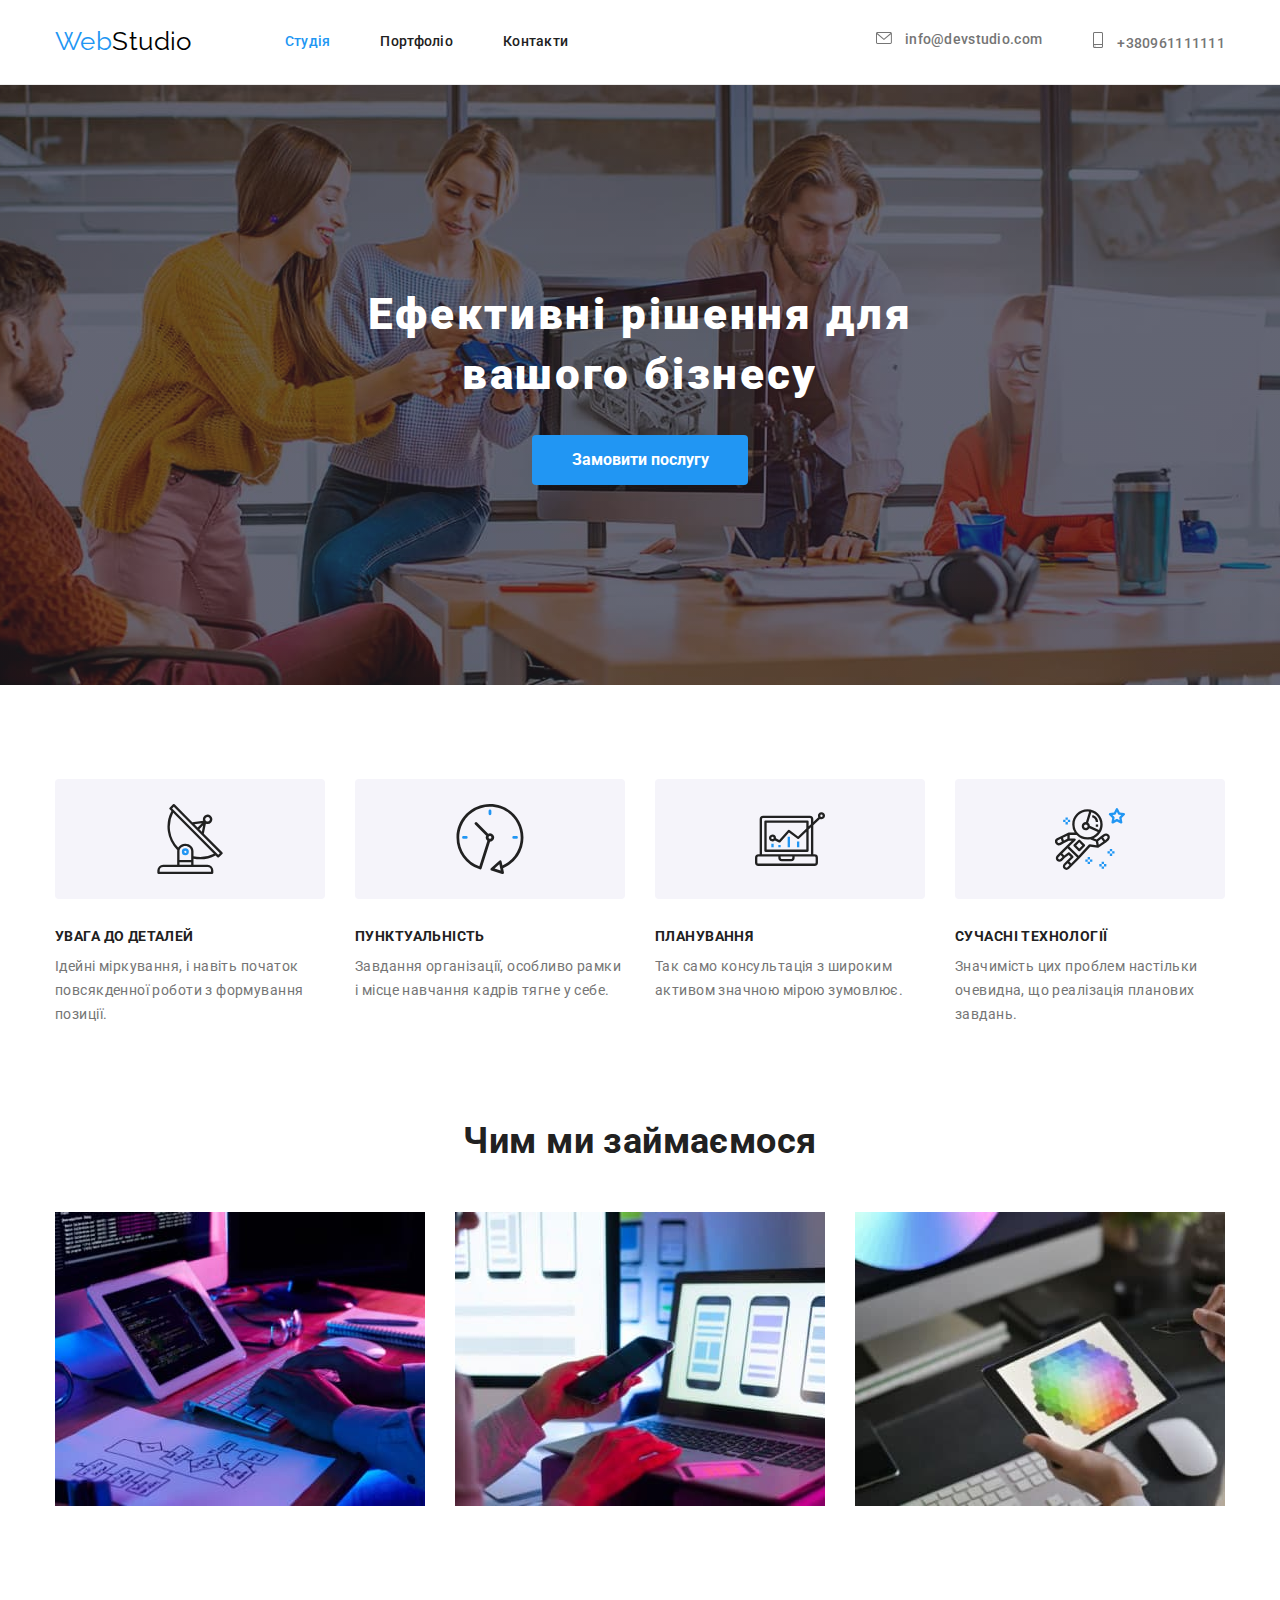
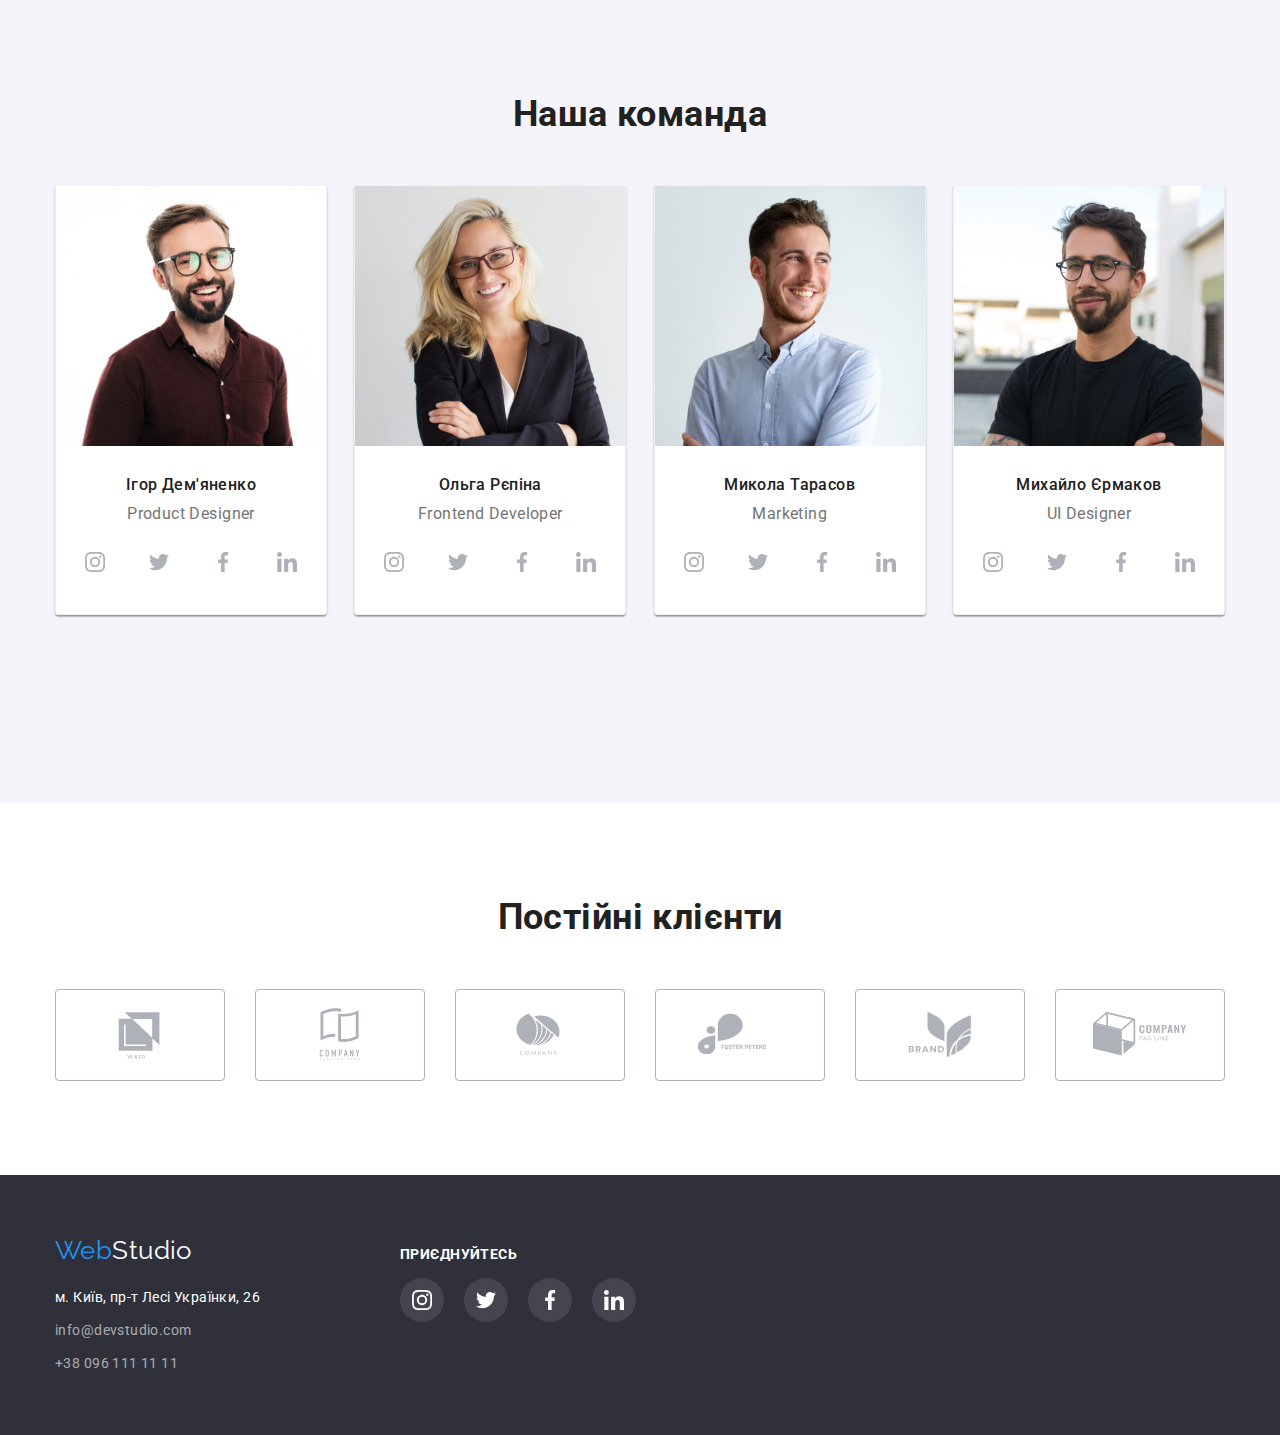
==== commit 3b9b8108: "Update index.html" ====
--- a/index.html
+++ b/index.html
@@ -50,7 +50,7 @@
             </li>
             <li class="point">
               <a href="“tel:+380961111111”" class="contacts-header link">
-                <svg class="contact-icon link" width="16" height="12">
+                <svg class="contact-icon link" width="12" height="16">
                   <use href="./images/icons.svg#icon-smartphone"></use>
                 </svg>
                 <span class="contact-info"> +380961111111 </span>
--- a/css/styles.css
+++ b/css/styles.css
@@ -45,6 +45,12 @@
   margin: 0px;
 }
 
+header {
+  background-color: var(--primary-color-white);
+  border-bottom: 1px solid #ececec;
+}
+
+/*HEADER*/
 .logo {
   color: var(--accent-color);
   font-family: "Raleway", sans-serif;
@@ -68,8 +74,7 @@
   padding-bottom: 94px;
 }
 
-header {
-  background-color: var(--primary-color-white);
+.border {
   border-bottom: 1px solid #ececec;
 }
 
@@ -108,7 +113,7 @@
   margin-left: auto;
 }
 
-.contacts-nav .contacts {
+.contacts-nav .contacts-header {
   display: block;
   padding-top: 32px;
   padding-bottom: 32px;
@@ -131,26 +136,33 @@
   color: var(--accent-color);
 }
 
-.contacts-nav .contacts {
+.contacts-header {
   color: var(--main-text-color);
   font-weight: 500;
+  font-size: 14px;
   line-height: 1.14;
   letter-spacing: 0.02em;
   text-decoration: none;
-}
-
-.contacts-nav .contacts:hover,
-.contacts-nav .contacts:focus {
-  color: var(--accent-color);
+  display: flex;
+  align-items: center;
+  justify-content: center;
 }
 
 .contact-icon {
-  fill: currentColor;
   margin-right: 10px;
-  align-items: center;
-  justify-content: center;
-}
-
+  fill: #757575;
+}
+
+.contacts-header .link:hover {
+  fill: #2196f3;
+}
+
+.contact {
+  display: inline-flex;
+  justify-content: center;
+}
+
+/*MAIN*/
 .hero {
   padding-top: 200px;
   padding-bottom: 200px;
@@ -239,16 +251,6 @@
   margin-bottom: 0;
 }
 
-.icon-features {
-  display: flex;
-  margin-bottom: 30px;
-  height: 120px;
-  align-items: center;
-  justify-content: center;
-  background-color: var(--second-background-color);
-  border-radius: 4px;
-}
-
 .aboutstudio {
   padding-bottom: 94px;
 }
@@ -329,59 +331,99 @@
   margin-bottom: 0;
 }
 
+.icon-features {
+  display: flex;
+  align-items: center;
+  justify-content: center;
+  margin-bottom: 30px;
+  border-radius: 4px;
+  height: 120px;
+  width: 270px;
+  background-color: var(--second-background-color);
+}
+
 .social-list {
   display: flex;
-  justify-content: center;
+  align-items: center;
+  justify-content: center;
+  gap: 10px;
+  margin: auto;
+  margin-top: 16px;
+  padding: 0;
 }
 
 .social-item + .social-item {
   margin-left: 10px;
 }
 
+.social-item {
+  width: 44px;
+  height: 44px;
+}
+
 .social-link {
   display: flex;
-  width: 40px;
-  height: 40px;
-  justify-content: center;
-  align-items: center;
-  fill: var(--icon-color);
-}
-
-.social-link:hover,
-.social-link:focus {
-  cursor: pointer;
+  align-items: center;
+  justify-content: center;
+  width: 100%;
+  height: 100%;
+  background: #ffffff;
+  border-radius: 50%;
+}
+.social-icon {
+  fill: #afb1b8;
+}
+
+.social-link:hover {
   background-color: var(--accent-color);
-  border-radius: 50%;
-  fill: var(--primary-color-white);
-}
-
-.clients-item + .clients-item {
-  margin-left: 30px;
+  fill: #ffffff;
+}
+
+.clients-section {
+  padding-top: 94px;
+  padding-bottom: 94px;
 }
 
 .clients-list {
   display: flex;
-}
-
-.clients-link {
+  justify-content: center;
+  align-items: center;
+  padding: auto;
+  margin: auto;
+  gap: 30px;
+  padding-left: 0;
+  justify-content: center;
+  align-items: center;
+}
+
+.clients-item {
   display: flex;
   width: 170px;
   height: 92px;
-  justify-content: center;
-  align-items: center;
-  border: 1px solid var(--icon-color);
+  border: 1px solid #afb1b8;
   border-radius: 4px;
-  fill: var(--icon-color);
-}
-
-.clients-link:hover,
-.clients-link:focus {
-  cursor: pointer;
+  justify-content: center;
+  align-items: center;
+}
+
+.clients-link {
+  display: flex;
+  justify-content: center;
+  align-items: center;
+  width: 170px;
+  height: 92px;
+  border-radius: 4px;
+}
+
+.clients-icon {
+  fill: #afb1b8;
+}
+.clients-link:hover {
   border: 1px solid var(--accent-color);
-  border-radius: 4px;
   fill: var(--accent-color);
 }
 
+/*FOOTER*/
 .footer {
   background: #2f303a;
   padding-top: 60px;
@@ -397,8 +439,8 @@
   color: var(--primary-color-white);
 }
 
-.contact.list a:hover,
-.contact.list a:focus {
+.footer-contact.list a:hover,
+.footer-contact.list a:focus {
   color: var(--accent-color);
 }
 
@@ -435,27 +477,35 @@
   margin-right: 70px;
 }
 
-.footer .second-title {
-  font-family: inherit;
-  color: var(--primary-color-white);
+.second-section {
+  color: #ffffff;
+  margin-bottom: 20px;
+  font-family: "Roboto";
+  font-style: normal;
   font-weight: 700;
   font-size: 14px;
-  line-height: 1.14;
+  line-height: 16px;
   letter-spacing: 0.03em;
   text-transform: uppercase;
-  margin-bottom: 20px;
-}
-
-.footer-social .social-link {
-  fill: var(--primary-color-white);
-  background-color: rgba(255, 255, 255, 0.1);
+}
+
+.social-link-footer {
+  display: flex;
+  align-items: center;
+  justify-content: center;
+  width: 44px;
+  height: 44px;
+  background: rgba(255, 255, 255, 0.1);
   border-radius: 50%;
 }
 
-.footer-social .social-link:hover,
-.footer-social .social-link:focus {
-  cursor: pointer;
-  background-color: var(--accent-color);
+.icon-footer {
+  fill: #ffffff;
+}
+
+.social-link-footer:hover,
+.social-link-footer:focus {
+  background-color: #2196f3;
 }
 
 .button {
@@ -537,6 +587,7 @@
   border-color: transparent;
 }
 
+/*PORTFOLIO*/
 .applications {
   padding-top: 94px;
   padding-bottom: 94px;
@@ -583,6 +634,16 @@
 
 .applications-list .point {
   background: #ffffff;
+}
+
+.application-card {
+  display: block;
+}
+
+.application-card:hover,
+.application-card:focus {
+  box-shadow: 0px 1px 1px rgba(0, 0, 0, 0.12), 0px 4px 4px rgba(0, 0, 0, 0.06),
+    1px 4px 6px rgba(0, 0, 0, 0.16);
 }
 
 .applications-list .second-title {
@@ -614,4 +675,12 @@
   margin-right: auto;
 }
 
-
+.container-footer {
+  width: 1200px;
+  padding-left: 15px;
+  padding-right: 15px;
+  margin-left: auto;
+  margin-right: auto;
+  display: flex;
+  align-items: baseline;
+}
